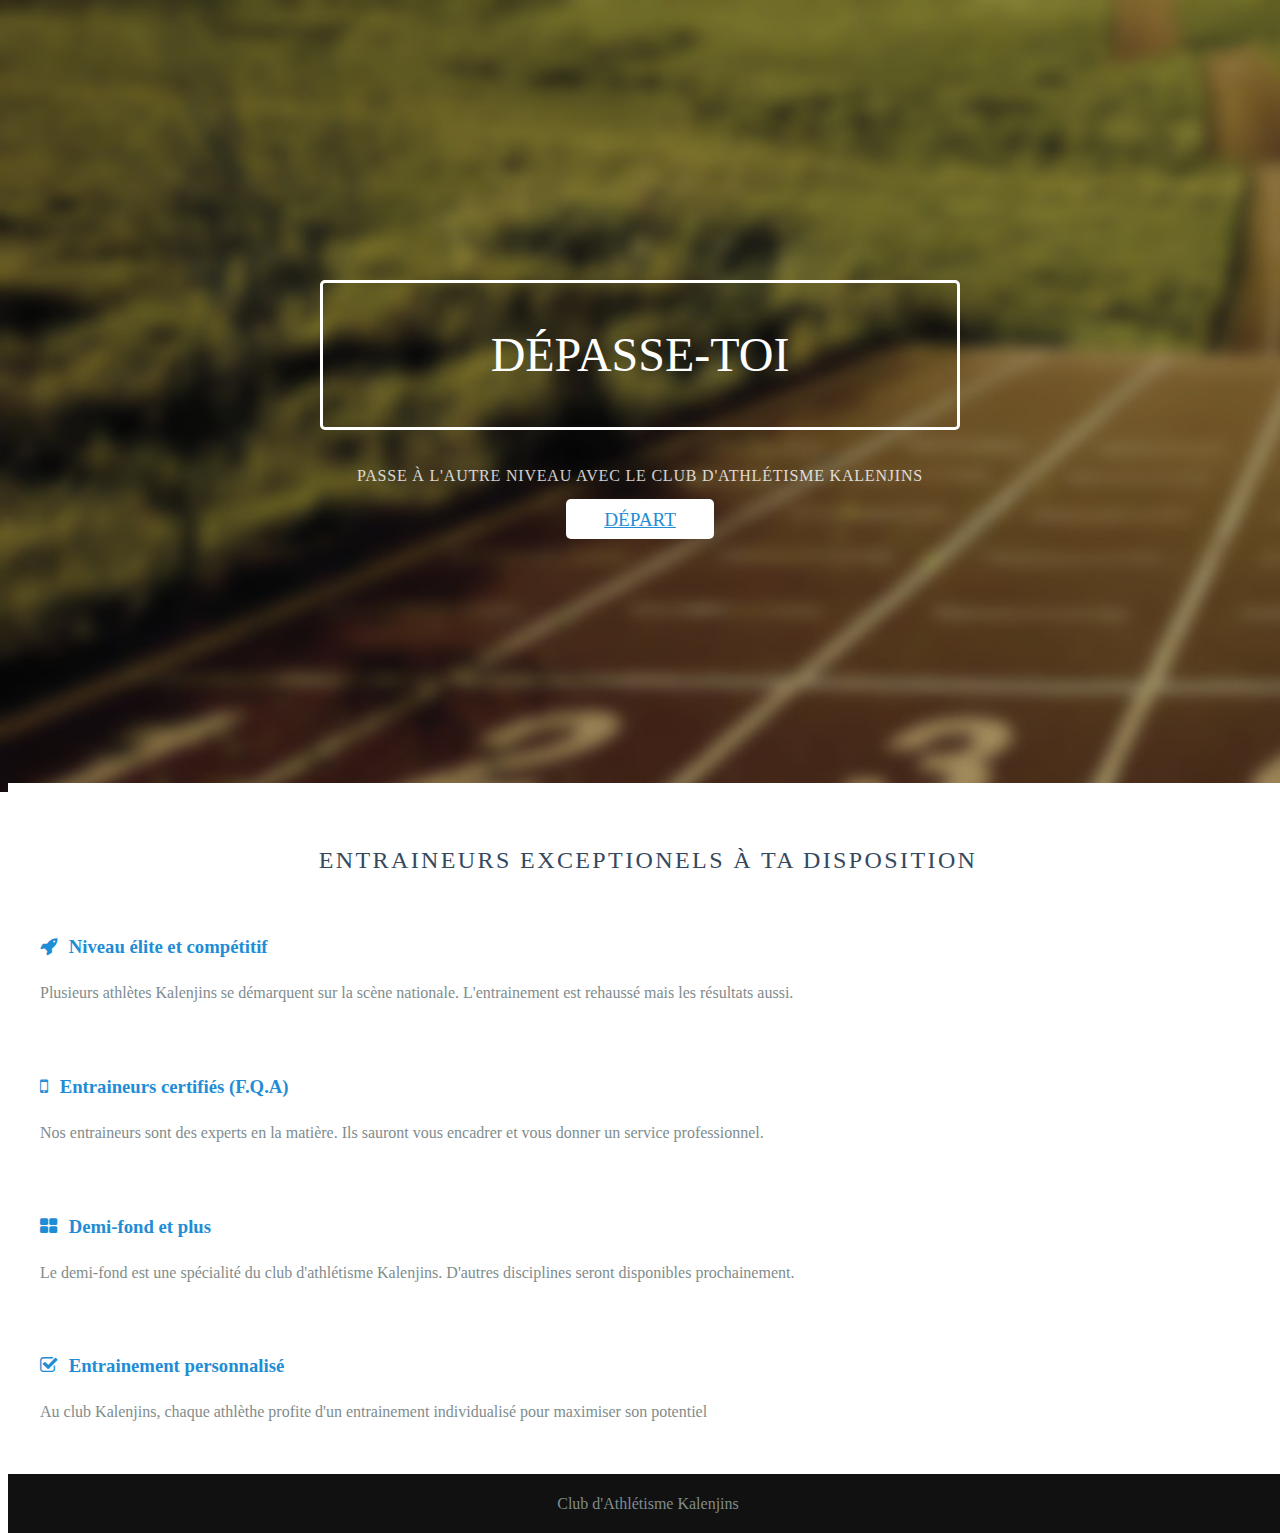
==== index.html @ 0b6892e8 "made gh-pages the base structure" ====
<!doctype html>
<html lang="en">
<head>
    <meta charset="utf-8">
    <meta name="viewport" content="width=device-width, initial-scale=1.0">
    <meta name="description" content="Kalenjins, club d'Athlétisme, Demi-Fond, pelouse et piste">

    <title>Kalenjins</title>
    <link rel="stylesheet" href="http://yui.yahooapis.com/pure/0.5.0/pure-min.css">

    <!--[if lte IE 8]>
        <link rel="stylesheet" href="http://yui.yahooapis.com/pure/0.5.0/grids-responsive-old-ie-min.css">
    <![endif]-->
    <!--[if gt IE 8]><!-->
        <link rel="stylesheet" href="http://yui.yahooapis.com/pure/0.5.0/grids-responsive-min.css">
    <!--<![endif]-->

  
    <!--[if lte IE 8]>
        <link rel="stylesheet" href="css/layouts/marketing-old-ie.css">
    <![endif]-->
    <!--[if gt IE 8]><!-->
        <link rel="stylesheet" href="css/layouts/marketing.css">
    <!--<![endif]-->


    <link rel="stylesheet" href="css/kalenjins.css">
    <link rel="stylesheet" href="http://netdna.bootstrapcdn.com/font-awesome/4.0.3/css/font-awesome.css">
</head>
<body>

<div class="header">
    <div class="home-menu pure-menu pure-menu-open pure-menu-horizontal pure-menu-fixed">
        <a class="pure-menu-heading" href="">
            <img class="pure-img-responsive" alt="File Icons" width="320" src="/img/klogo.png">
        </a>

        <ul>
            <li class="pure-menu-selected"><a href="#">Home</a></li>
            <li><a href="#">Partenaires</a></li>
            <li><a href="#">Inscription</a></li>
        </ul>
    </div>
</div>

<div class="splash-container">
    <div class="splash">
        <h1 class="splash-head">Dépasse-toi</h1>
        <p class="splash-subhead">
            Passe à l'autre niveau avec le club d'athlétisme Kalenjins
        </p>
        <p>
            <a href="#contact" class="pure-button pure-button-primary">Départ</a>
        </p>
    </div>
</div>

<div class="content-wrapper">
    <div class="content">
        <h2 class="content-head is-center">Entraineurs exceptionels à ta disposition</h2>

        <div class="pure-g">
            <div class="l-box pure-u-1 pure-u-md-1-2 pure-u-lg-1-4">

                <h3 class="content-subhead">
                    <i class="fa fa-rocket"></i>
                    Niveau élite et compétitif
                </h3>
                <p>
                    Plusieurs athlètes Kalenjins se démarquent sur la scène nationale.  L'entrainement est rehaussé mais les résultats aussi.
                </p>
            </div>
            <div class="l-box pure-u-1 pure-u-md-1-2 pure-u-lg-1-4">
                <h3 class="content-subhead">
                    <i class="fa fa-mobile"></i>
                    Entraineurs certifiés (F.Q.A)
                </h3>
                <p>
                    Nos entraineurs sont des experts en la matière.  Ils sauront vous encadrer et vous donner un service professionnel.
                </p>
            </div>
            <div class="l-box pure-u-1 pure-u-md-1-2 pure-u-lg-1-4">
                <h3 class="content-subhead">
                    <i class="fa fa-th-large"></i>
                    Demi-fond et plus
                </h3>
                <p>
                    Le demi-fond est une spécialité du club d'athlétisme Kalenjins.
                    D'autres disciplines seront disponibles prochainement.
                </p>
            </div>
            <div class="l-box pure-u-1 pure-u-md-1-2 pure-u-lg-1-4">
                <h3 class="content-subhead">
                    <i class="fa fa-check-square-o"></i>
                    Entrainement personnalisé
                </h3>
                <p>
                    Au club Kalenjins, chaque athlèthe profite d'un entrainement
                    individualisé pour maximiser son potentiel</p>
            </div>
        </div>
    </div>

    <!--div class="ribbon l-box-lrg pure-g">
        <div class="l-box-lrg is-center pure-u-1 pure-u-md-1-2 pure-u-lg-2-5">
            <img class="pure-img-responsive" alt="File Icons" width="300" src="img/common/file-icons.png">
        </div>
        <div class="pure-u-1 pure-u-md-1-2 pure-u-lg-3-5">

            <h2 class="content-head content-head-ribbon">Laboris nisi ut aliquip.</h2>

            <p>
                Lorem ipsum dolor sit amet, consectetur adipisicing elit, sed do eiusmod
                tempor incididunt ut labore et dolore magna aliqua. Ut enim ad minim veniam,
                quis nostrud exercitation ullamco laboris nisi ut aliquip ex ea commodo
                consequat. Duis aute irure dolor.
            </p>
        </div>
    </div>

    <div class="content">
        <h2 class="content-head is-center">Dolore magna aliqua. Uis aute irure.</h2>

        <div class="pure-g">
            <div class="l-box-lrg pure-u-1 pure-u-md-2-5">
                <form class="pure-form pure-form-stacked">
                    <fieldset>

                        <label for="name">Your Name</label>
                        <input id="name" type="text" placeholder="Your Name">


                        <label for="email">Your Email</label>
                        <input id="email" type="email" placeholder="Your Email">

                        <label for="password">Your Password</label>
                        <input id="password" type="password" placeholder="Your Password">

                        <button type="submit" class="pure-button">Sign Up</button>
                    </fieldset>
                </form>
            </div>

            <div class="l-box-lrg pure-u-1 pure-u-md-3-5">
                <h4>Contact Us</h4>
                <p>
                    Lorem ipsum dolor sit amet, consectetur adipisicing elit, sed do eiusmod
                    tempor incididunt ut labore et dolore magna aliqua. Ut enim ad minim veniam,
                    quis nostrud exercitation ullamco laboris nisi ut aliquip ex ea commodo
                    consequat.
                </p>

                <h4>More Information</h4>
                <p>
                    Lorem ipsum dolor sit amet, consectetur adipisicing elit, sed do eiusmod
                    tempor incididunt ut labore et dolore magna aliqua.
                </p>
            </div>
        </div>

    </div-->

    <div class="footer l-box is-center">
        Club d'Athlétisme Kalenjins
    </div>

</div>

</body>
</html>
---- css/layouts/marketing-old-ie.css ----
* {
  -webkit-box-sizing: border-box;
  -moz-box-sizing: border-box;
  box-sizing: border-box;
}

/*
 * -- BASE STYLES --
 * Most of these are inherited from Base, but I want to change a few.
 */

body {
  line-height: 1.7em;
  color: #7f8c8d;
  font-size: 13px;
}

h1,
h2,
h3,
h4,
h5,
h6,
label {
  color: #34495e;
}

.pure-img-responsive {
  max-width: 100%;
  height: auto;
}

/*
 * -- LAYOUT STYLES --
 * These are some useful classes which I will need
 */

.l-box {
  padding: 1em;
}

.l-box-lrg {
  padding: 2em;
  border-bottom: 1px solid rgba(0,0,0,0.1);
}

.is-center {
  text-align: center;
}

/*
 * -- PURE FORM STYLES --
 * Style the form inputs and labels
 */

.pure-form label {
  margin: 1em 0 0;
  font-weight: bold;
  font-size: 100%;
}

.pure-form input[type] {
  border: 2px solid #ddd;
  box-shadow: none;
  font-size: 100%;
  width: 100%;
  margin-bottom: 1em;
}

/*
 * -- PURE BUTTON STYLES --
 * I want my pure-button elements to look a little different
 */

.pure-button {
  background-color: #1f8dd6;
  color: white;
  padding: 0.5em 2em;
  border-radius: 5px;
}

a.pure-button-primary {
  background: white;
  color: #1f8dd6;
  border-radius: 5px;
  font-size: 120%;
}

/*
 * -- MENU STYLES --
 * I want to customize how my .pure-menu looks at the top of the page
 */

.home-menu {
  padding: 0.5em;
  text-align: center;
  box-shadow: 0 1px 1px rgba(0,0,0, 0.10);
}

.home-menu.pure-menu-open {
  background: #2d3e50;
}

.pure-menu.pure-menu-open.pure-menu-fixed {
  /* Fixed menus normally have a border at the bottom. */
  border-bottom: none;
  /* I need a higher z-index here because of the scroll-over effect. */
  z-index: 4;
}

.home-menu .pure-menu-heading {
  color: white;
  font-weight: 400;
  font-size: 120%;
}

.home-menu .pure-menu-selected a {
  color: white;
}

.home-menu a {
  color: #6FBEF3;
}

.home-menu li a:hover,
.home-menu li a:focus {
  background: none;
  border: none;
  color: #AECFE5;
}

/*
 * -- SPLASH STYLES --
 * This is the blue top section that appears on the page.
 */

.splash-container {
  background: #1f8dd6;
  z-index: 1;
  overflow: hidden;
  /* The following styles are required for the "scroll-over" effect */
  width: 100%;
  height: 88%;
  top: 0;
  left: 0;
  position: fixed !important;
}

.splash {
  /* absolute center .splash within .splash-container */
  width: 80%;
  height: 50%;
  margin: auto;
  position: absolute;
  top: 100px;
  left: 0;
  bottom: 0;
  right: 0;
  text-align: center;
  text-transform: uppercase;
}

/* This is the main heading that appears on the blue section */

.splash-head {
  font-size: 20px;
  font-weight: bold;
  color: white;
  border: 3px solid white;
  padding: 1em 1.6em;
  font-weight: 100;
  border-radius: 5px;
  line-height: 1em;
}

/* This is the subheading that appears on the blue section */

.splash-subhead {
  color: white;
  letter-spacing: 0.05em;
  opacity: 0.8;
}

/*
 * -- CONTENT STYLES --
 * This represents the content area (everything below the blue section)
 */

.content-wrapper {
  /* These styles are required for the "scroll-over" effect */
  position: absolute;
  top: 87%;
  width: 100%;
  min-height: 12%;
  z-index: 2;
  background: white;
}

/* This is the class used for the main content headers (<h2>) */

.content-head {
  font-weight: 400;
  text-transform: uppercase;
  letter-spacing: 0.1em;
  margin: 2em 0 1em;
}

/* This is a modifier class used when the content-head is inside a ribbon */

.content-head-ribbon {
  color: white;
}

/* This is the class used for the content sub-headers (<h3>) */

.content-subhead {
  color: #1f8dd6;
}

.content-subhead i {
  margin-right: 7px;
}

/* This is the class used for the dark-background areas. */

.ribbon {
  background: #2d3e50;
  color: #aaa;
}

/* This is the class used for the footer */

.footer {
  background: #111;
}

/*
 * -- TABLET (AND UP) MEDIA QUERIES --
 * On tablets and other medium-sized devices, we want to customize some
 * of the mobile styles.
 */

/* We increase the body font size */

body {
  font-size: 16px;
}

/* We want to give the content area some more padding */

.content {
  padding: 1em;
}

/* We can align the menu header to the left, but float the
    menu items to the right. */

.home-menu {
  text-align: left;
}

.home-menu ul {
  float: right;
}

/* We increase the height of the splash-container */

/*    .splash-container {
        height: 500px;
    }*/

/* We decrease the width of the .splash, since we have more width
    to work with */

.splash {
  width: 50%;
  height: 50%;
}

.splash-head {
  font-size: 250%;
}

/* We remove the border-separator assigned to .l-box-lrg */

.l-box-lrg {
  border: none;
}

/*
 * -- DESKTOP (AND UP) MEDIA QUERIES --
 * On desktops and other large devices, we want to over-ride some
 * of the mobile and tablet styles.
 */
---- css/layouts/marketing.css ----
* {
    -webkit-box-sizing: border-box;
    -moz-box-sizing: border-box;
    box-sizing: border-box;
}

/*
 * -- BASE STYLES --
 * Most of these are inherited from Base, but I want to change a few.
 */
body {
    line-height: 1.7em;
    color: #7f8c8d;
    font-size: 13px;
}

h1,
h2,
h3,
h4,
h5,
h6,
label {
    color: #34495e;
}

.pure-img-responsive {
    max-width: 100%;
    height: auto;
}

/*
 * -- LAYOUT STYLES --
 * These are some useful classes which I will need
 */
.l-box {
    padding: 1em;
}

.l-box-lrg {
    padding: 2em;
    border-bottom: 1px solid rgba(0,0,0,0.1);
}

.is-center {
    text-align: center;
}



/*
 * -- PURE FORM STYLES --
 * Style the form inputs and labels
 */
.pure-form label {
    margin: 1em 0 0;
    font-weight: bold;
    font-size: 100%;
}

.pure-form input[type] {
    border: 2px solid #ddd;
    box-shadow: none;
    font-size: 100%;
    width: 100%;
    margin-bottom: 1em;
}

/*
 * -- PURE BUTTON STYLES --
 * I want my pure-button elements to look a little different
 */
.pure-button {
    background-color: #1f8dd6;
    color: white;
    padding: 0.5em 2em;
    border-radius: 5px;
}

a.pure-button-primary {
    background: white;
    color: #1f8dd6;
    border-radius: 5px;
    font-size: 120%;
}


/*
 * -- MENU STYLES --
 * I want to customize how my .pure-menu looks at the top of the page
 */

.home-menu {
    padding: 0.5em;
    text-align: center;
    box-shadow: 0 1px 1px rgba(0,0,0, 0.10);
}
.home-menu.pure-menu-open {
    background: #ffffff;
}
.pure-menu.pure-menu-open.pure-menu-fixed {
    /* Fixed menus normally have a border at the bottom. */
    border-bottom: none;
    /* I need a higher z-index here because of the scroll-over effect. */
    z-index: 4;
}

.home-menu .pure-menu-heading {
    color: white;
    font-weight: 400;
    font-size: 120%;
}

.home-menu .pure-menu-selected a {
    color: white;
}

.home-menu a {
    color: #6FBEF3;
}
.home-menu li a:hover,
.home-menu li a:focus {
    background: none;
    border: none;
    color: #AECFE5;
}


/*
 * -- SPLASH STYLES --
 * This is the blue top section that appears on the page.
 */

.splash-container {
    background: #1f8dd6;
    z-index: 1;
    overflow: hidden;
    /* The following styles are required for the "scroll-over" effect */
    width: 100%;
    height: 88%;
    top: 0;
    left: 0;
    position: fixed !important;
}

.splash {
    /* absolute center .splash within .splash-container */
    width: 80%;
    height: 50%;
    margin: auto;
    position: absolute;
    top: 100px; left: 0; bottom: 0; right: 0;
    text-align: center;
    text-transform: uppercase;
}

/* This is the main heading that appears on the blue section */
.splash-head {
    font-size: 20px;
    font-weight: bold;
    color: white;
    border: 3px solid white;
    padding: 1em 1.6em;
    font-weight: 100;
    border-radius: 5px;
    line-height: 1em;
}

/* This is the subheading that appears on the blue section */
.splash-subhead {
    color: white;
    letter-spacing: 0.05em;
    opacity: 0.8;
}

/*
 * -- CONTENT STYLES --
 * This represents the content area (everything below the blue section)
 */
.content-wrapper {
    /* These styles are required for the "scroll-over" effect */
    position: absolute;
    top: 87%;
    width: 100%;
    min-height: 12%;
    z-index: 2;
    background: white;

}

/* This is the class used for the main content headers (<h2>) */
.content-head {
    font-weight: 400;
    text-transform: uppercase;
    letter-spacing: 0.1em;
    margin: 2em 0 1em;
}

/* This is a modifier class used when the content-head is inside a ribbon */
.content-head-ribbon {
    color: white;
}

/* This is the class used for the content sub-headers (<h3>) */
.content-subhead {
    color: #1f8dd6;
}
    .content-subhead i {
        margin-right: 7px;
    }

/* This is the class used for the dark-background areas. */
.ribbon {
    background: #2d3e50;
    color: #aaa;
}

/* This is the class used for the footer */
.footer {
    background: #111;
}

/*
 * -- TABLET (AND UP) MEDIA QUERIES --
 * On tablets and other medium-sized devices, we want to customize some
 * of the mobile styles.
 */
@media (min-width: 48em) {

    /* We increase the body font size */
    body {
        font-size: 16px;
    }
    /* We want to give the content area some more padding */
    .content {
        padding: 1em;
    }

    /* We can align the menu header to the left, but float the
    menu items to the right. */
    .home-menu {
        text-align: left;
    }
        .home-menu ul {
            float: right;
        }

    /* We increase the height of the splash-container */
/*    .splash-container {
        height: 500px;
    }*/

    /* We decrease the width of the .splash, since we have more width
    to work with */
    .splash {
        width: 50%;
        height: 50%;
    }

    .splash-head {
        font-size: 250%;
    }


    /* We remove the border-separator assigned to .l-box-lrg */
    .l-box-lrg {
        border: none;
    }

}

/*
 * -- DESKTOP (AND UP) MEDIA QUERIES --
 * On desktops and other large devices, we want to over-ride some
 * of the mobile and tablet styles.
 */
@media (min-width: 78em) {
    /* We increase the header font size even more */
    .splash-head {
        font-size: 300%;
    }
}
---- css/kalenjins.css ----
.splash-container {
    background: transparent url('/img/running.jpg') 0 0 no-repeat fixed;
    text-align: center;
    background-size: cover;
    filter: progid:DXImageTransform.Microsoft.AlphaImageLoader(src='/img/running.jpg', sizingMethod='scale');

    width: 100%;
    margin-bottom: 3em;
    display: table;
}
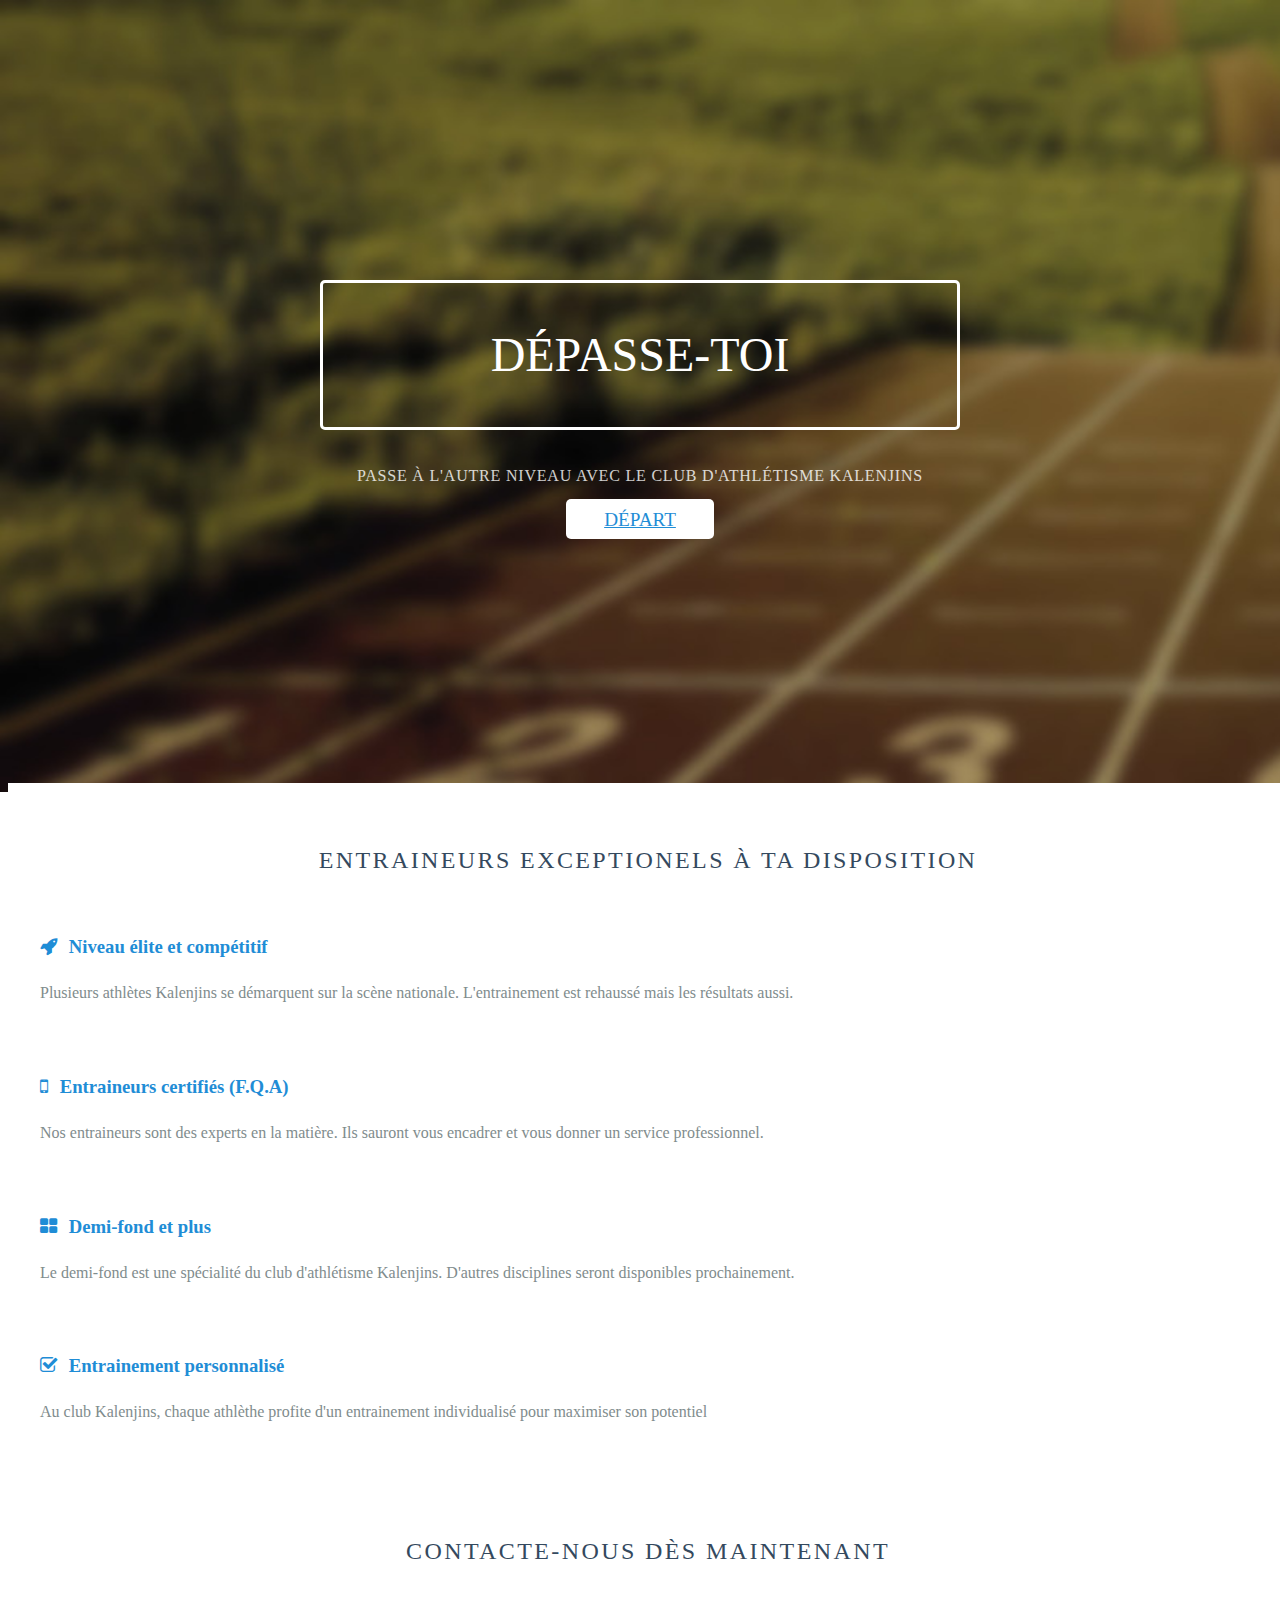
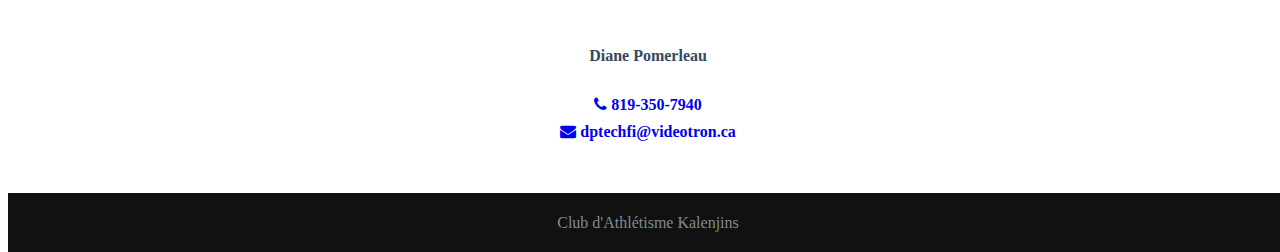
==== commit d1d4a352: "ajout de Diane comme contact" ====
--- a/index.html
+++ b/index.html
@@ -15,7 +15,7 @@
         <link rel="stylesheet" href="http://yui.yahooapis.com/pure/0.5.0/grids-responsive-min.css">
     <!--<![endif]-->
 
-  
+
     <!--[if lte IE 8]>
         <link rel="stylesheet" href="css/layouts/marketing-old-ie.css">
     <![endif]-->
@@ -32,13 +32,13 @@
 <div class="header">
     <div class="home-menu pure-menu pure-menu-open pure-menu-horizontal pure-menu-fixed">
         <a class="pure-menu-heading" href="">
-            <img class="pure-img-responsive" alt="File Icons" width="320" src="/img/klogo.png">
+            <img class="pure-img-responsive" alt="File Icons" width="320" src="img/klogo.png">
         </a>
 
         <ul>
             <li class="pure-menu-selected"><a href="#">Home</a></li>
-            <li><a href="#">Partenaires</a></li>
-            <li><a href="#">Inscription</a></li>
+            <li><a href="#contact">Partenaires</a></li>
+            <li><a href="#contact">Inscription</a></li>
         </ul>
     </div>
 </div>
@@ -116,12 +116,12 @@
                 consequat. Duis aute irure dolor.
             </p>
         </div>
-    </div>
+    </div-->
 
-    <div class="content">
-        <h2 class="content-head is-center">Dolore magna aliqua. Uis aute irure.</h2>
+    <div class="content" id="contact">
+        <h2 class="content-head is-center">Contacte-nous dès maintenant</h2>
 
-        <div class="pure-g">
+        <!--div class="pure-g">
             <div class="l-box-lrg pure-u-1 pure-u-md-2-5">
                 <form class="pure-form pure-form-stacked">
                     <fieldset>
@@ -133,28 +133,37 @@
                         <label for="email">Your Email</label>
                         <input id="email" type="email" placeholder="Your Email">
 
-                        <label for="password">Your Password</label>
-                        <input id="password" type="password" placeholder="Your Password">
+                        <label for="message">Your message</label>
+                        <textarea id="message" type="message" placeholder="Your Message"></textarea>
 
                         <button type="submit" class="pure-button">Sign Up</button>
                     </fieldset>
                 </form>
-            </div>
+            </div-->
 
-            <div class="l-box-lrg pure-u-1 pure-u-md-3-5">
-                <h4>Contact Us</h4>
-                <p>
-                    Lorem ipsum dolor sit amet, consectetur adipisicing elit, sed do eiusmod
-                    tempor incididunt ut labore et dolore magna aliqua. Ut enim ad minim veniam,
-                    quis nostrud exercitation ullamco laboris nisi ut aliquip ex ea commodo
-                    consequat.
-                </p>
-
-                <h4>More Information</h4>
-                <p>
-                    Lorem ipsum dolor sit amet, consectetur adipisicing elit, sed do eiusmod
-                    tempor incididunt ut labore et dolore magna aliqua.
-                </p>
+            <div class="l-box-lrg is-center pure-u-1" class="contactblock">
+                <h4>Diane Pomerleau</h4>
+                <script language="JavaScript">
+                  var part1 = "819";
+                  var part2 = "350";
+                  var part3 = "7940"
+                  var linktext = part1 + "-" + part2 + "-" + part3 ;
+                  document.write(
+                    "<a href='" + "tel:" + part1 + part2 + part3 + "' class=\"contactblock\">" +
+                      "<i class=\"fa fa-phone\"></i> " +
+                      linktext + "</a>");
+                </script>
+                <br>
+                <script language="JavaScript">
+                  var username = "dptechfi";
+                  var hostname = "videotron.ca";
+                  var linktext = username + "@" + hostname ;
+                  document.write(
+                    "<a href=\"" + "mail" + "to:" + linktext +
+                    "?subject=Demande d'information par le site web\" class=\"contactblock\">" +
+                      "<i class=\"fa fa-envelope\"></i> " +
+                      linktext + "</a>");
+                </script>
             </div>
         </div>
 
--- a/css/kalenjins.css
+++ b/css/kalenjins.css
@@ -1,10 +1,31 @@
 .splash-container {
-    background: transparent url('/img/running.jpg') 0 0 no-repeat fixed;
+    background: transparent url('../img/running.jpg') 0 0 no-repeat fixed;
     text-align: center;
     background-size: cover;
-    filter: progid:DXImageTransform.Microsoft.AlphaImageLoader(src='/img/running.jpg', sizingMethod='scale');
+    filter: progid:DXImageTransform.Microsoft.AlphaImageLoader(src='../img/running.jpg', sizingMethod='scale');
 
     width: 100%;
     margin-bottom: 3em;
     display: table;
 }
+
+.contactblock:link    {
+  /* Applies to all unvisited links */
+  text-decoration:  none;
+  font-weight:      bold;
+}
+.contactblock:visited {
+  /* Applies to all visited links */
+  text-decoration:  none;
+  font-weight:      bold;
+}
+.contactblock:hover   {
+  /* Applies to links under the pointer */
+  text-decoration:  none;
+  font-weight:      bold;
+}
+.contactblock:active  {
+  /* Applies to activated links */
+  text-decoration:  underline;
+  font-weight:      bold;
+}
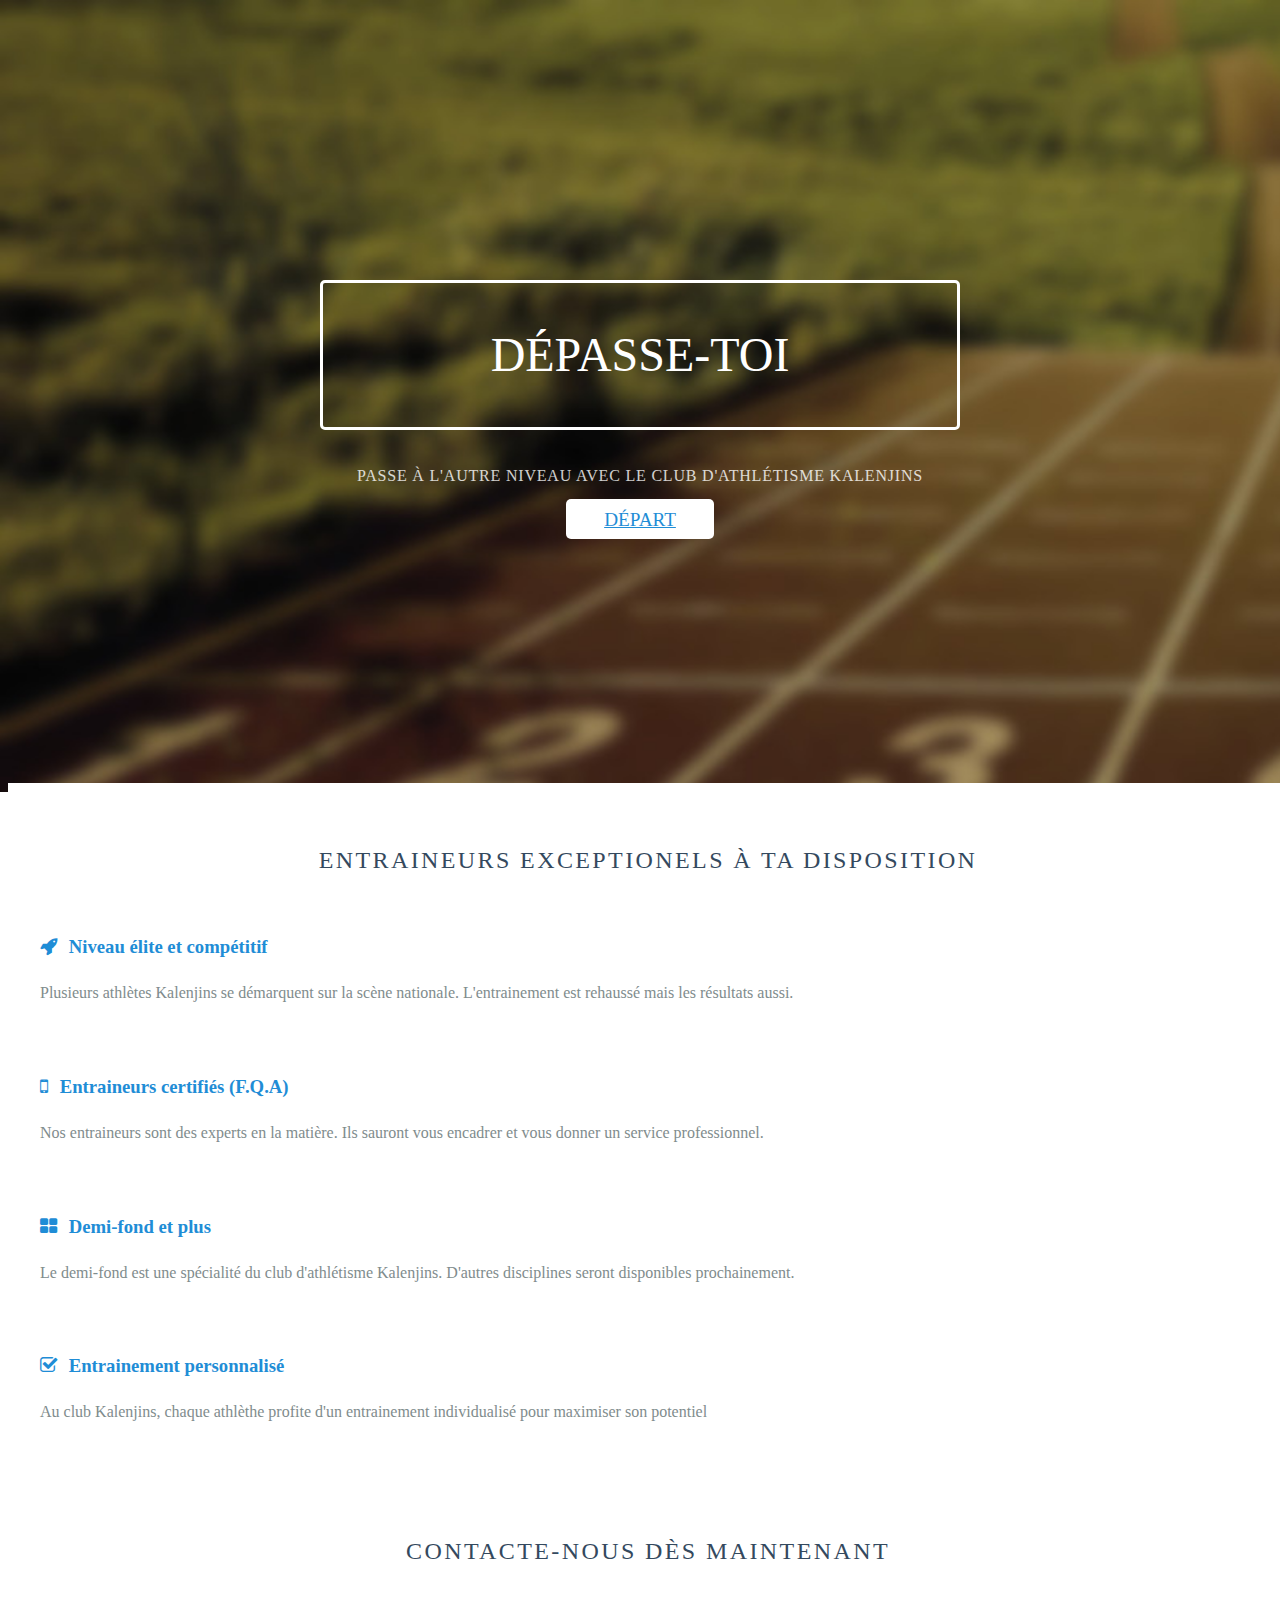
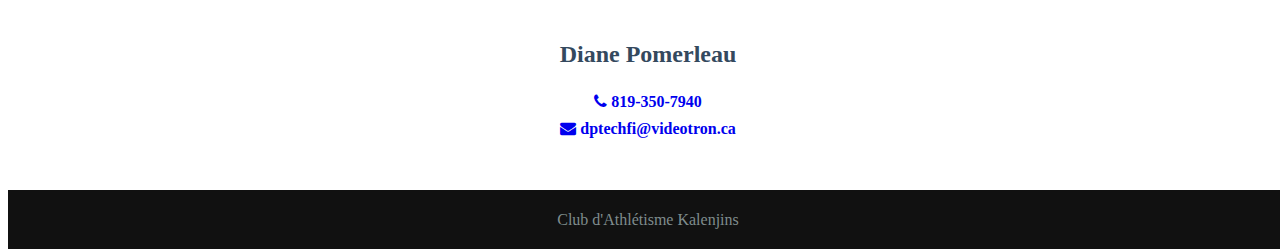
==== commit 4b155825: "nom plus gros" ====
--- a/index.html
+++ b/index.html
@@ -37,7 +37,7 @@
 
         <ul>
             <li class="pure-menu-selected"><a href="#">Home</a></li>
-            <li><a href="#contact">Partenaires</a></li>
+            <!--li><a href="#contact">Partenaires</a></li-->
             <li><a href="#contact">Inscription</a></li>
         </ul>
     </div>
@@ -142,7 +142,7 @@
             </div-->
 
             <div class="l-box-lrg is-center pure-u-1" class="contactblock">
-                <h4>Diane Pomerleau</h4>
+                <h2>Diane Pomerleau</h2>
                 <script language="JavaScript">
                   var part1 = "819";
                   var part2 = "350";
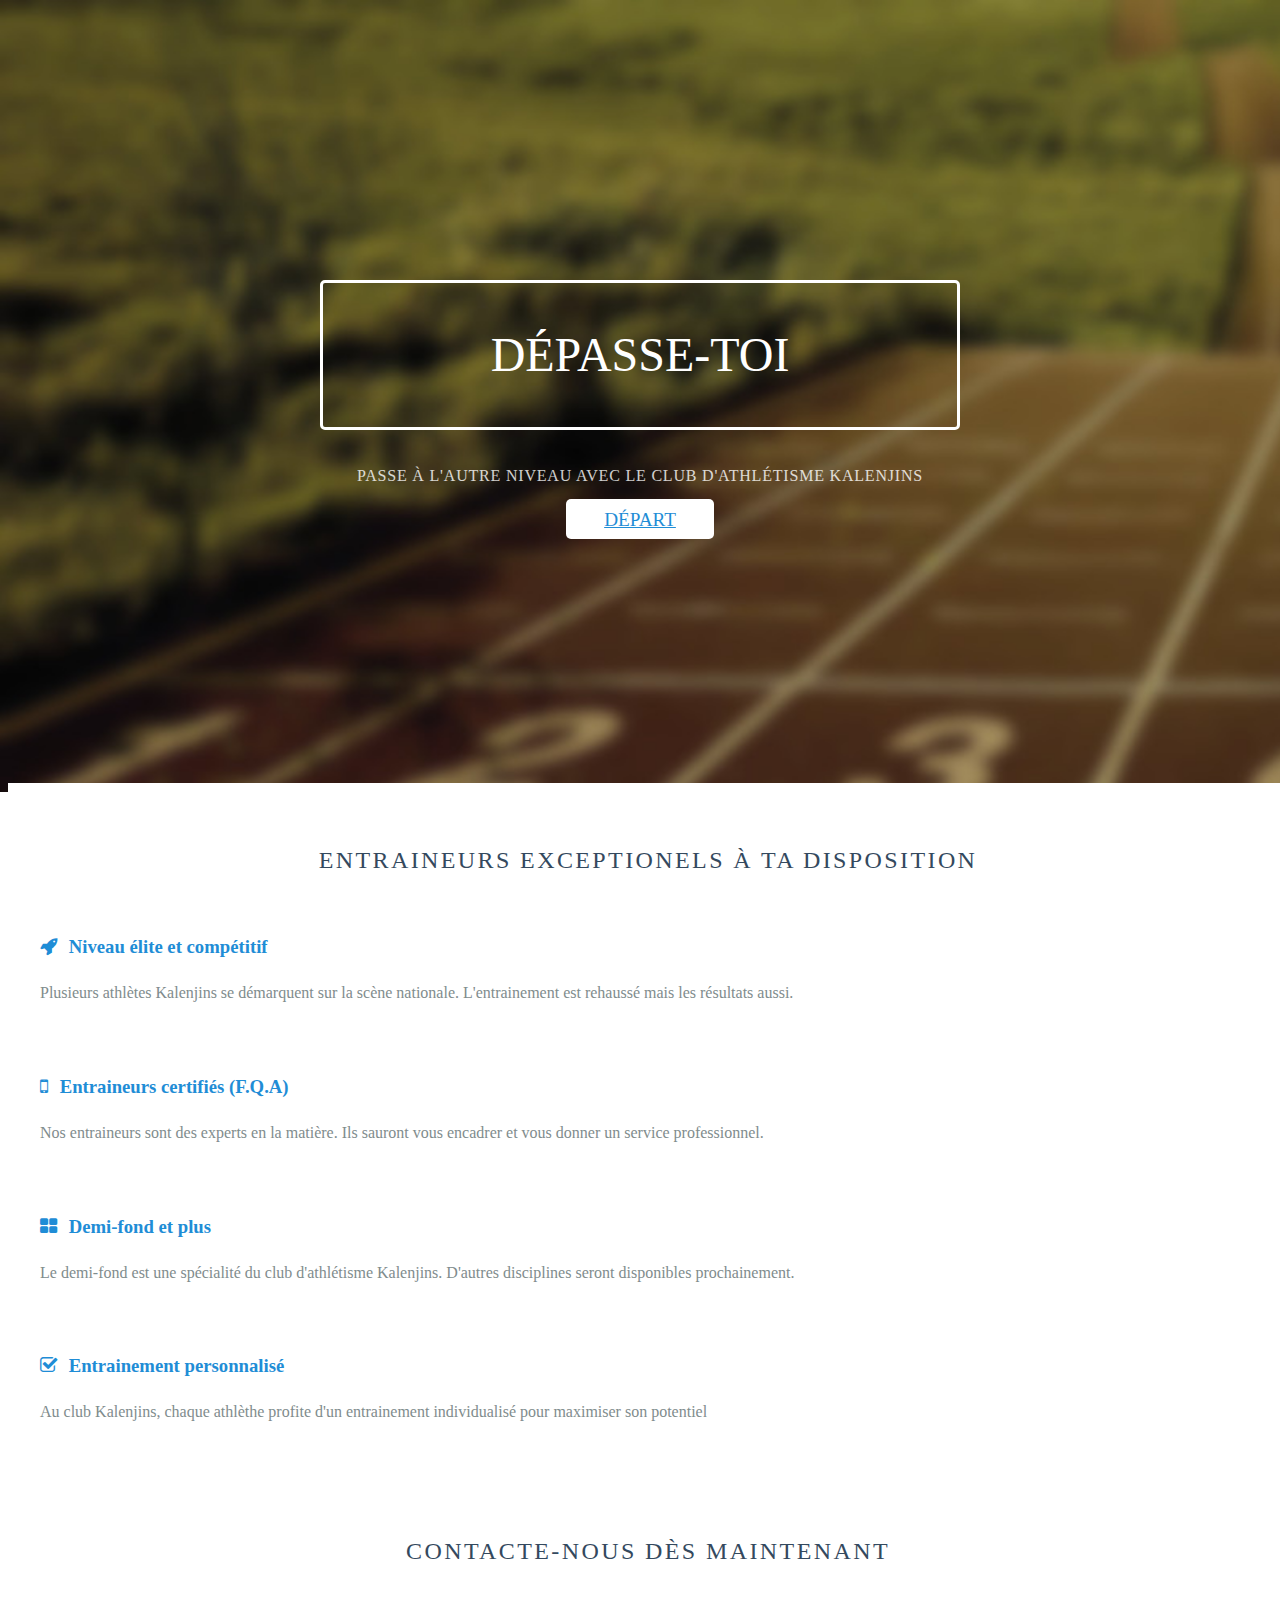
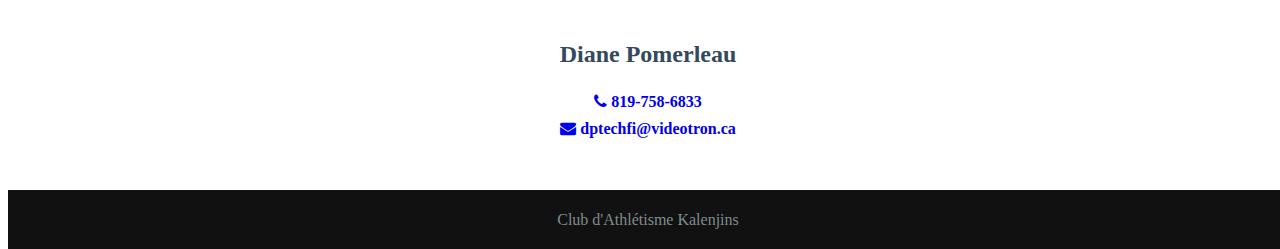
==== commit 030ab228: "numero de telephone de Diane" ====
--- a/index.html
+++ b/index.html
@@ -145,8 +145,8 @@
                 <h2>Diane Pomerleau</h2>
                 <script language="JavaScript">
                   var part1 = "819";
-                  var part2 = "350";
-                  var part3 = "7940"
+                  var part2 = "758";
+                  var part3 = "6833"
                   var linktext = part1 + "-" + part2 + "-" + part3 ;
                   document.write(
                     "<a href='" + "tel:" + part1 + part2 + part3 + "' class=\"contactblock\">" +
